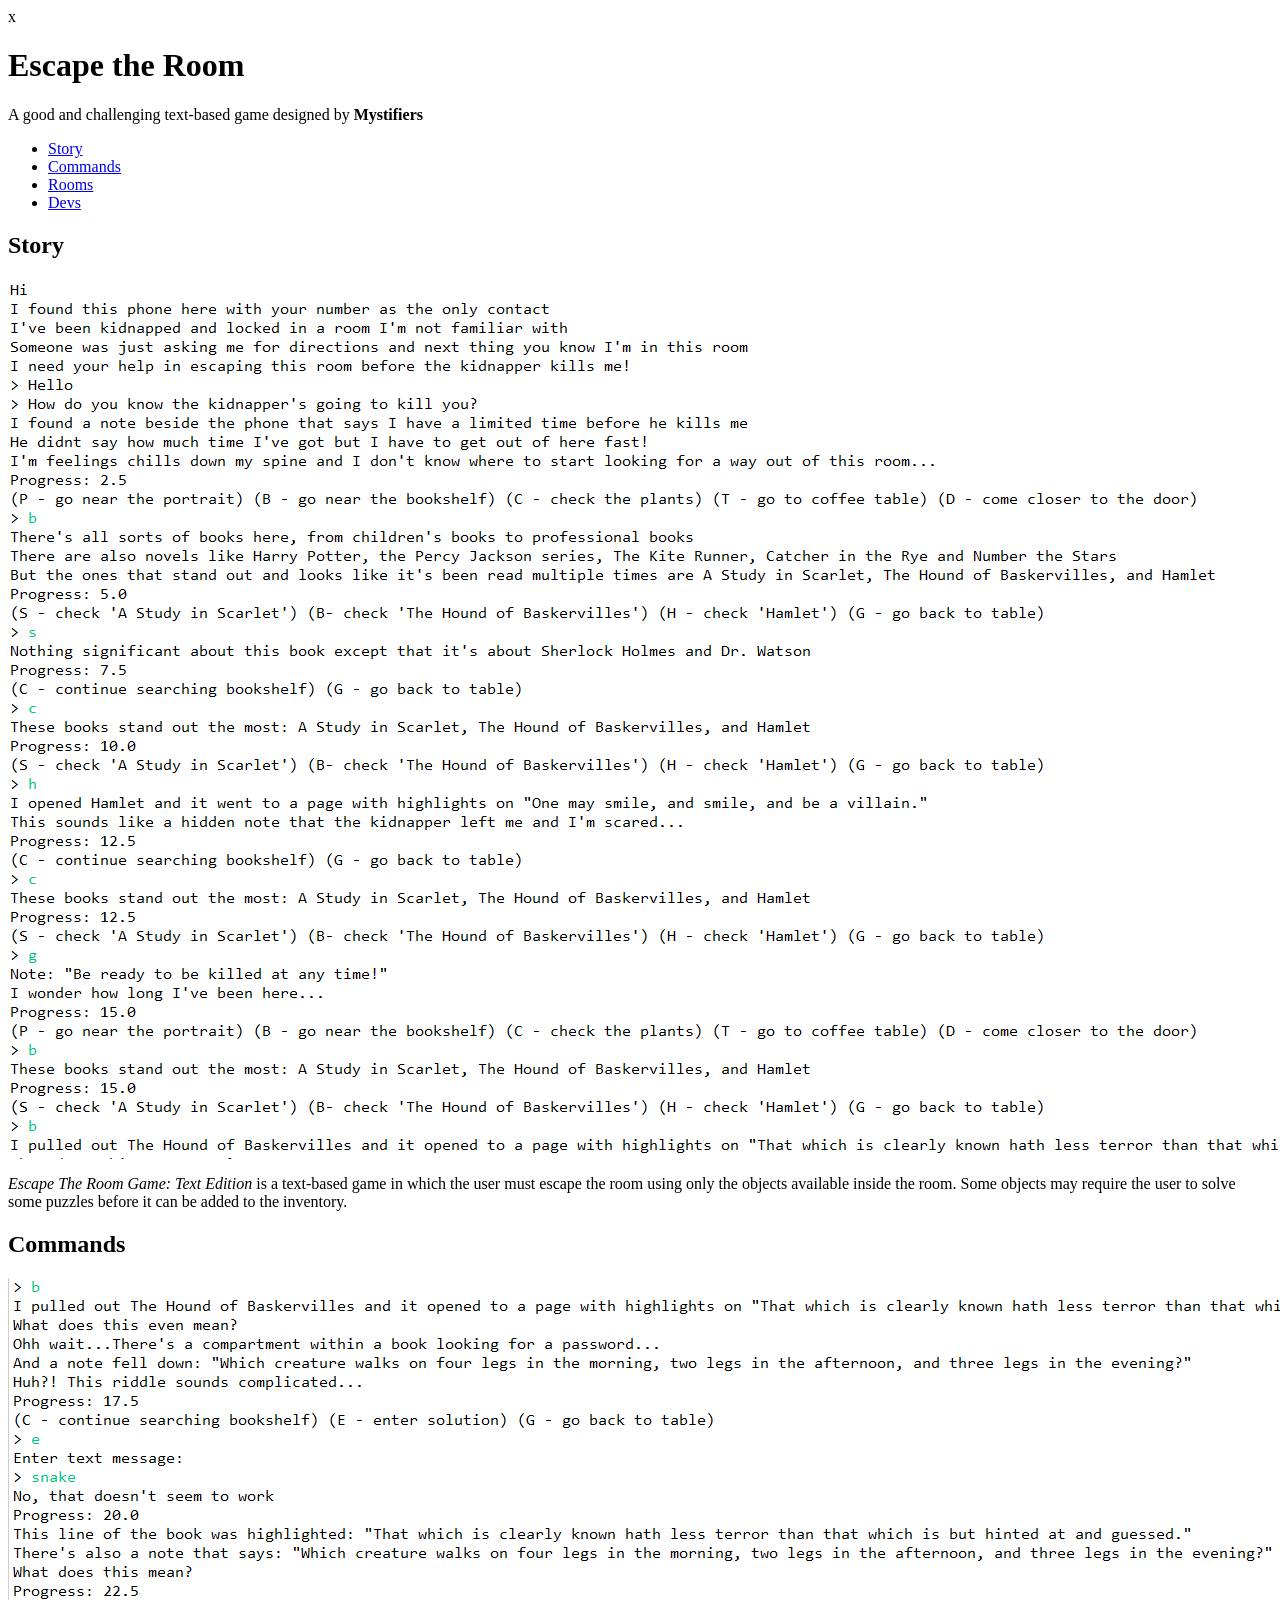
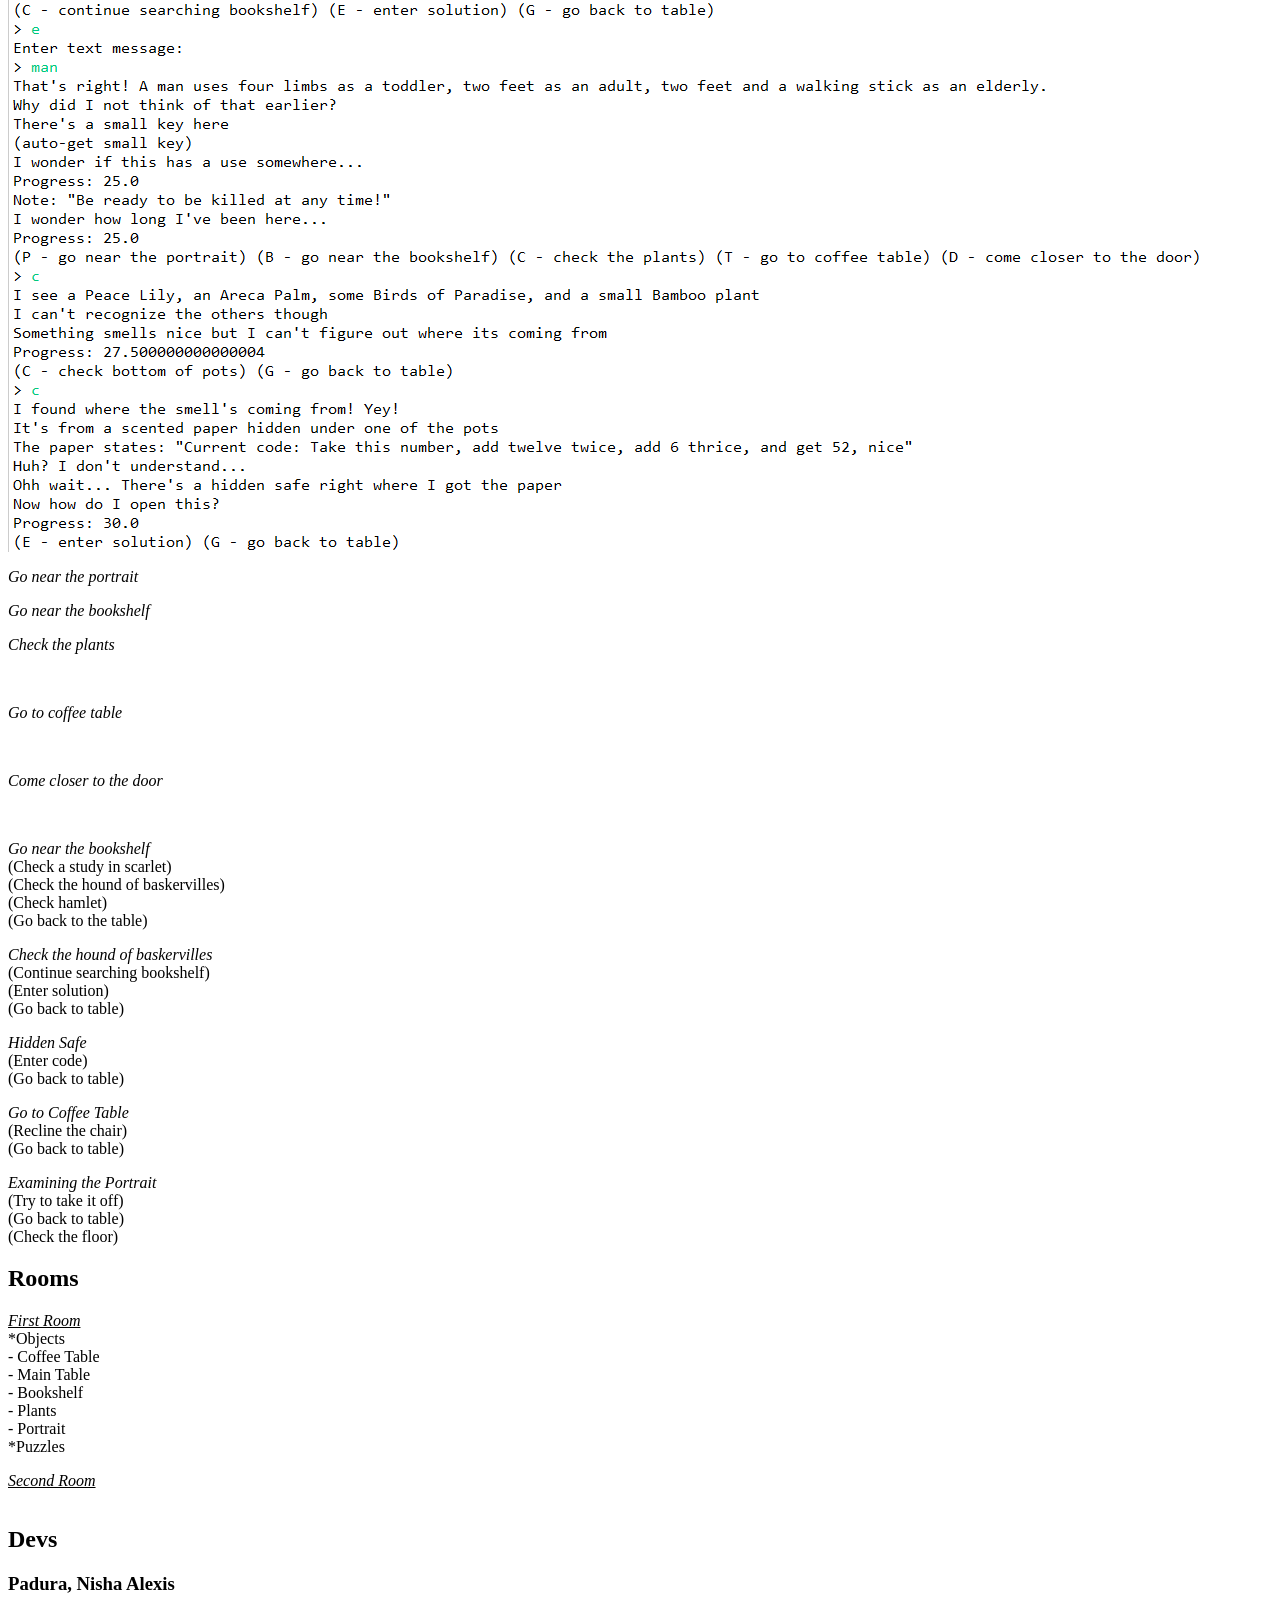
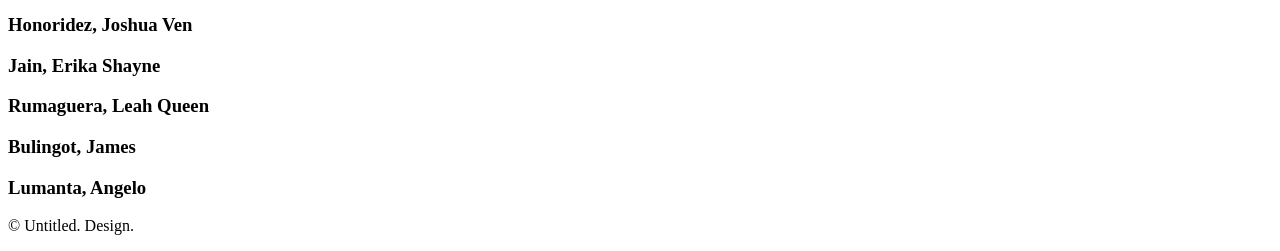
==== index.html @ acd74516 "Update index.html" ====
x<!DOCTYPE HTML>

<html>
	<head>
		<title>Escape the Room</title>
		<meta charset="utf-8" />
		<meta name="viewport" content="width=device-width, initial-scale=1, user-scalable=no" />
		<link rel="stylesheet" href="assets/css/main.css" />
		<!--[if lte IE 9]><link rel="stylesheet" href="assets/css/ie9.css" /><![endif]-->
		<noscript><link rel="stylesheet" href="assets/css/noscript.css" /></noscript>
	</head>
	<body>
		

		<!-- Wrapper -->
			<div id="wrapper">

				<!-- Header -->
					<header id="header">
						<div class="logo">
							<span class="icon fa-key"></span>
						</div>
						<div class="content">
							<div class="inner">
								<h1>Escape the Room</h1>
								<p>A good and challenging text-based game designed by <b> Mystifiers </b> </a> </p>
							</div>
						</div>
						<nav>
							<ul>
								<li><a href="#intro">Story</a></li>
								<li><a href="#work">Commands</a></li>
								<li><a href="#about">Rooms</a></li>
								<li><a href="#contact">Devs</a></li>
								<!--<li><a href="#elements">Elements</a></li>-->
							</ul>
						</nav>
					</header>

				<!-- Main -->
					<div id="main">
					
						<applet code="MainEscape$1.class" archive="dummyjar.jar" width=640 height=480>

						<!-- Story -->
							<article id="intro">
								<h2 class="major">Story</h2>
								<span class="image main"><img src="images/zz.png" alt="" /></span>
								<p><i> Escape The Room Game: Text Edition </i> is a text-based game in which the user must escape the room using only the objects available inside the room. Some objects may require the user to solve some puzzles before it can be added to the inventory. </p>
								<p></p>
							</article>

						<!-- Commands -->
							<article id="work">
								<h2 class="major">Commands</h2>
								<span class="image main"><img src="images/aa.png" alt="" /></span>
								<p><i>Go near the portrait</i></p>
								<p><i>Go near the bookshelf</i></p>
								<p><i>Check the plants</i></p></br>
								<p><i>Go to coffee table</i></p></br>
							    <p><i>Come closer to the door</i></p></br> 
								
								<p><i>Go near the bookshelf</i></br>
										(Check a study in scarlet)</br>
										(Check the hound of baskervilles)</br>
										(Check hamlet)</br>
										(Go back to the table)</br>
								</p>
								<p><i>Check the hound of baskervilles </i></br>
										(Continue searching bookshelf)</br>
										(Enter solution)</br>
										(Go back to table)</br>
										
								</p>
								<p><i>Hidden Safe</i></br>
										(Enter code)</br>
										(Go back to table)</br>
								</p>
								<p><i>Go to Coffee Table</i></br>
										(Recline the chair)</br>
										(Go back to table)</br>
								</p>
								<p><i>Examining the Portrait</i></br>
										(Try to take it off)</br>
										(Go back to table)</br>
										(Check the floor)</br>
								<p>
								
								
							</article>

						<!-- Rooms -->
							<article id="about">
								<h2 class="major">Rooms</h2>
								<p><u><i>First Room </i></u></br>
									*Objects </br>
									- Coffee Table </br>
									- Main Table </br>
									- Bookshelf </br>
									- Plants </br>
									- Portrait </br>
									*Puzzles </br>
								
								<p><u><i> Second Room </i></u></p>
								<span class="image main"><img src="images/roomlayout.jpg" alt="" /></span>
								<p></p>
							</article>

						<!-- Devs -->
							<article id="contact">
								<h2 class="major">Devs</h2>
								<form method="post" action="#">
									
								<h3> Padura, Nisha Alexis </h3>
								<h3> Honoridez, Joshua Ven </h3>
								<h3> Jain, Erika Shayne </h3>
								<h3> Rumaguera, Leah Queen </h3>
								<h3> Bulingot, James </h3>
								<h3> Lumanta, Angelo </h3> 
							</article>

					</div>

				<!-- Footer -->
					<footer id="footer">
						<p class="copyright">&copy; Untitled. Design.</p>
					</footer>

			</div>

		<!-- BG -->
			<div id="bg"></div>

		<!-- Scripts -->
			<script src="assets/js/jquery.min.js"></script>
			<script src="assets/js/skel.min.js"></script>
			<script src="assets/js/util.js"></script>
			<script src="assets/js/main.js"></script>

	</body>
</html>
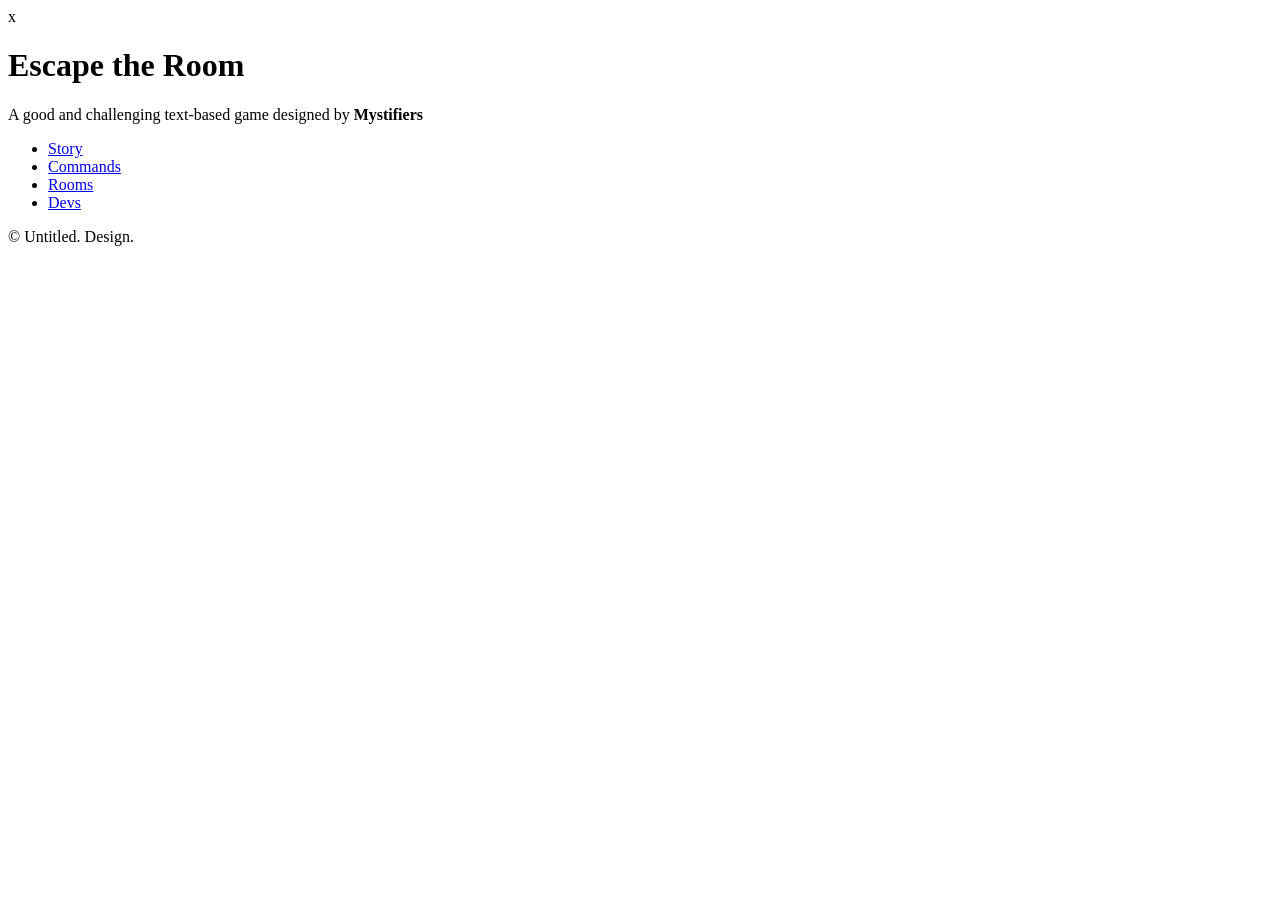
==== commit 90458590: "minor changes to index" ====
--- a/index.html
+++ b/index.html
@@ -7,10 +7,9 @@
 		<meta name="viewport" content="width=device-width, initial-scale=1, user-scalable=no" />
 		<link rel="stylesheet" href="assets/css/main.css" />
 		<!--[if lte IE 9]><link rel="stylesheet" href="assets/css/ie9.css" /><![endif]-->
-		<noscript><link rel="stylesheet" href="assets/css/noscript.css" /></noscript>
+		<noscript><link rel="stylesheet" href="css/noscript.css" /></noscript>
 	</head>
 	<body>
-		
 
 		<!-- Wrapper -->
 			<div id="wrapper">
@@ -39,8 +38,6 @@
 
 				<!-- Main -->
 					<div id="main">
-					
-						<applet code="MainEscape$1.class" archive="dummyjar.jar" width=640 height=480>
 
 						<!-- Story -->
 							<article id="intro">
@@ -102,7 +99,7 @@
 									*Puzzles </br>
 								
 								<p><u><i> Second Room </i></u></p>
-								<span class="image main"><img src="images/roomlayout.jpg" alt="" /></span>
+								<span class="image main"><img src="roomlayout.jpg" alt="" /></span>
 								<p></p>
 							</article>
 
@@ -118,6 +115,8 @@
 								<h3> Bulingot, James </h3>
 								<h3> Lumanta, Angelo </h3> 
 							</article>
+							
+							
 
 					</div>
 
@@ -132,10 +131,11 @@
 			<div id="bg"></div>
 
 		<!-- Scripts -->
-			<script src="assets/js/jquery.min.js"></script>
-			<script src="assets/js/skel.min.js"></script>
-			<script src="assets/js/util.js"></script>
-			<script src="assets/js/main.js"></script>
+			<script src="js/jquery.min.js"></script>
+			<script src="js/skel.min.js"></script>
+			<script src="js/util.js"></script>
+			<script src="js/main.js"></script>
 
+		
 	</body>
 </html>
--- a/css/noscript.css
+++ b/css/noscript.css
@@ -0,0 +1,8 @@
+
+
+/* Main */
+
+	#main article {
+		opacity: 1;
+		margin: 4rem 0 0 0;
+	}
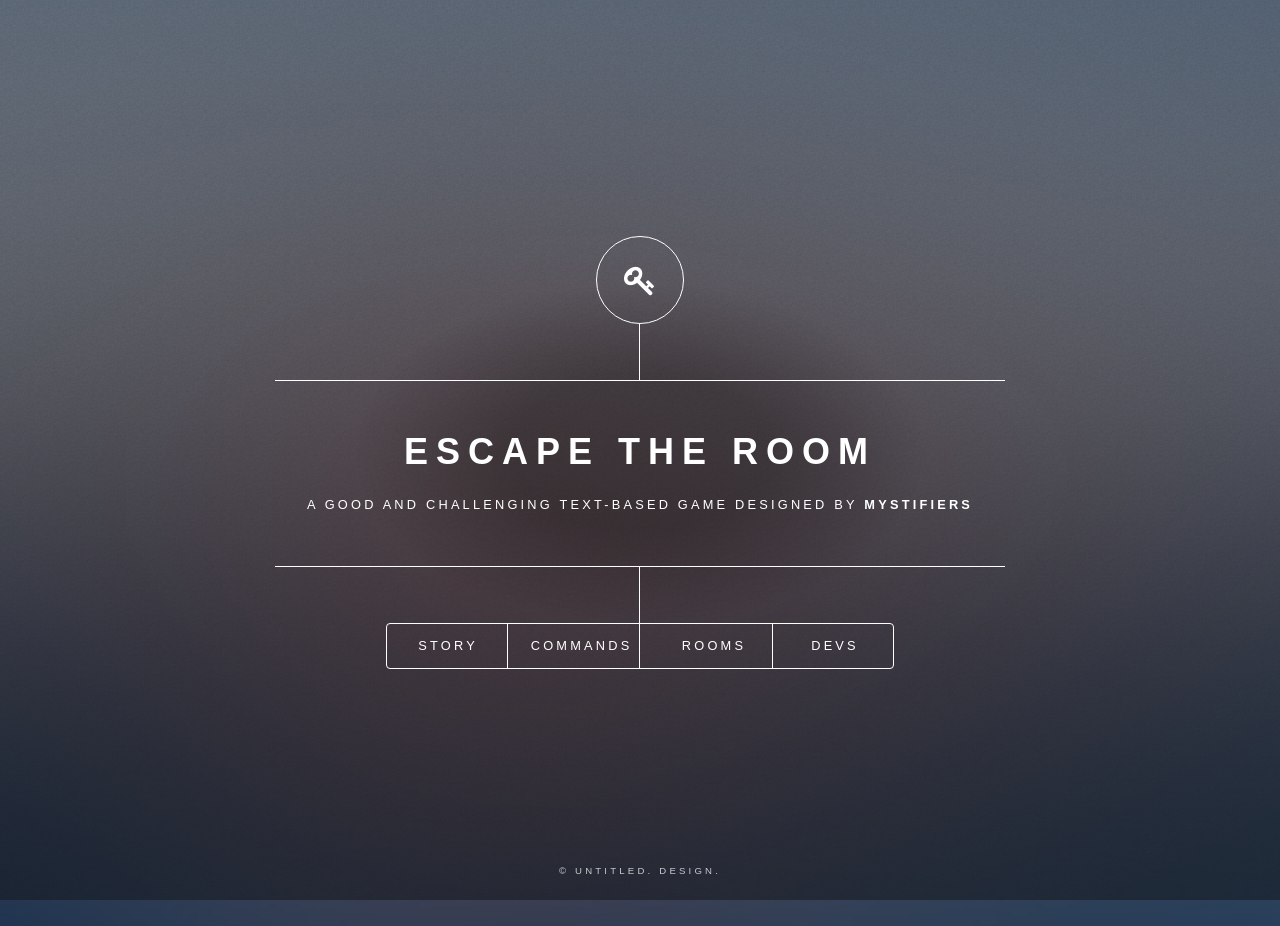
==== commit 7151e213: "moved roomlayout.jpg" ====
--- a/index.html
+++ b/index.html
@@ -5,8 +5,8 @@
 		<title>Escape the Room</title>
 		<meta charset="utf-8" />
 		<meta name="viewport" content="width=device-width, initial-scale=1, user-scalable=no" />
-		<link rel="stylesheet" href="assets/css/main.css" />
-		<!--[if lte IE 9]><link rel="stylesheet" href="assets/css/ie9.css" /><![endif]-->
+		<link rel="stylesheet" href="css/main.css" />
+		<!--[if lte IE 9]><link rel="stylesheet" href="css/ie9.css" /><![endif]-->
 		<noscript><link rel="stylesheet" href="css/noscript.css" /></noscript>
 	</head>
 	<body>
@@ -99,7 +99,7 @@
 									*Puzzles </br>
 								
 								<p><u><i> Second Room </i></u></p>
-								<span class="image main"><img src="roomlayout.jpg" alt="" /></span>
+								<span class="image main"><img src="images/roomlayout.jpg" alt="" /></span>
 								<p></p>
 							</article>
 
--- a/css/main.css
+++ b/css/main.css
@@ -0,0 +1,1590 @@
+@import url(font-awesome.min.css);
+@import url("https://fonts.googleapis.com/css?family=Source+Sans+Pro:300italic,600italic,300,600");
+
+
+
+/* Reset */
+
+	html, body, div, span, applet, object, iframe, h1, h2, h3, h4, h5, h6, p, blockquote, pre, a, abbr, acronym, address, big, cite, code, del, dfn, em, img, ins, kbd, q, s, samp, small, strike, strong, sub, sup, tt, var, b, u, i, center, dl, dt, dd, ol, ul, li, fieldset, form, label, legend, table, caption, tbody, tfoot, thead, tr, th, td, article, aside, canvas, details, embed, figure, figcaption, footer, header, hgroup, menu, nav, output, ruby, section, summary, time, mark, audio, video {
+		margin: 0;
+		padding: 0;
+		border: 0;
+		font-size: 100%;
+		font: inherit;
+		vertical-align: baseline;
+	}
+
+	article, aside, details, figcaption, figure, footer, header, hgroup, menu, nav, section {
+		display: block;
+	}
+
+	body {
+		line-height: 1;
+	}
+
+	ol, ul {
+		list-style: none;
+	}
+
+	blockquote, q {
+		quotes: none;
+	}
+
+	blockquote:before, blockquote:after, q:before, q:after {
+		content: '';
+		content: none;
+	}
+
+	table {
+		border-collapse: collapse;
+		border-spacing: 0;
+	}
+
+	body {
+		-webkit-text-size-adjust: none;
+	}
+
+/* Box Model */
+
+	*, *:before, *:after {
+		-moz-box-sizing: border-box;
+		-webkit-box-sizing: border-box;
+		box-sizing: border-box;
+	}
+
+/* Basic */
+
+	@-ms-viewport {
+		width: device-width;
+	}
+
+	@media screen and (max-width: 480px) {
+
+		html, body {
+			min-width: 320px;
+		}
+
+	}
+
+	body {
+		background: #1b1f22;
+	}
+
+		body.is-loading *, body.is-loading *:before, body.is-loading *:after, body.is-switching *, body.is-switching *:before, body.is-switching *:after {
+			-moz-animation: none !important;
+			-webkit-animation: none !important;
+			-ms-animation: none !important;
+			animation: none !important;
+			-moz-transition: none !important;
+			-webkit-transition: none !important;
+			-ms-transition: none !important;
+			transition: none !important;
+			-moz-transition-delay: none !important;
+			-webkit-transition-delay: none !important;
+			-ms-transition-delay: none !important;
+			transition-delay: none !important;
+		}
+
+/* Type */
+
+	html {
+		font-size: 16pt;
+	}
+
+		@media screen and (max-width: 1680px) {
+
+			html {
+				font-size: 12pt;
+			}
+
+		}
+
+		@media screen and (max-width: 736px) {
+
+			html {
+				font-size: 11pt;
+			}
+
+		}
+
+		@media screen and (max-width: 360px) {
+
+			html {
+				font-size: 10pt;
+			}
+
+		}
+
+	body, input, select, textarea {
+		color: #ffffff;
+		font-family: "Source Sans Pro", sans-serif;
+		font-weight: 300;
+		font-size: 1rem;
+		line-height: 1.65;
+	}
+
+	a {
+		-moz-transition: color 0.2s ease-in-out, background-color 0.2s ease-in-out, border-bottom-color 0.2s ease-in-out;
+		-webkit-transition: color 0.2s ease-in-out, background-color 0.2s ease-in-out, border-bottom-color 0.2s ease-in-out;
+		-ms-transition: color 0.2s ease-in-out, background-color 0.2s ease-in-out, border-bottom-color 0.2s ease-in-out;
+		transition: color 0.2s ease-in-out, background-color 0.2s ease-in-out, border-bottom-color 0.2s ease-in-out;
+		border-bottom: dotted 1px rgba(255, 255, 255, 0.5);
+		text-decoration: none;
+		color: inherit;
+	}
+
+		a:hover {
+			border-bottom-color: transparent;
+		}
+
+	strong, b {
+		color: #ffffff;
+		font-weight: 600;
+	}
+
+	em, i {
+		font-style: italic;
+	}
+
+	p {
+		margin: 0 0 2rem 0;
+	}
+
+	h1, h2, h3, h4, h5, h6 {
+		color: #ffffff;
+		font-weight: 600;
+		line-height: 1.5;
+		margin: 0 0 1rem 0;
+		text-transform: uppercase;
+		letter-spacing: 0.2rem;
+	}
+
+		h1 a, h2 a, h3 a, h4 a, h5 a, h6 a {
+			color: inherit;
+			text-decoration: none;
+		}
+
+		h1.major, h2.major, h3.major, h4.major, h5.major, h6.major {
+			border-bottom: solid 1px #ffffff;
+			width: -moz-max-content;
+			width: -webkit-max-content;
+			width: -ms-max-content;
+			width: max-content;
+			padding-bottom: 0.5rem;
+			margin: 0 0 2rem 0;
+		}
+
+	h1 {
+		font-size: 2.25rem;
+		line-height: 1.3;
+		letter-spacing: 0.5rem;
+	}
+
+	h2 {
+		font-size: 1.5rem;
+		line-height: 1.4;
+		letter-spacing: 0.5rem;
+	}
+
+	h3 {
+		font-size: 1rem;
+	}
+
+	h4 {
+		font-size: 0.8rem;
+	}
+
+	h5 {
+		font-size: 0.7rem;
+	}
+
+	h6 {
+		font-size: 0.6rem;
+	}
+
+	@media screen and (max-width: 736px) {
+
+		h1 {
+			font-size: 1.75rem;
+			line-height: 1.4;
+		}
+
+		h2 {
+			font-size: 1.25em;
+			line-height: 1.5;
+		}
+
+	}
+
+	sub {
+		font-size: 0.8rem;
+		position: relative;
+		top: 0.5rem;
+	}
+
+	sup {
+		font-size: 0.8rem;
+		position: relative;
+		top: -0.5rem;
+	}
+
+	blockquote {
+		border-left: solid 4px #ffffff;
+		font-style: italic;
+		margin: 0 0 2rem 0;
+		padding: 0.5rem 0 0.5rem 2rem;
+	}
+
+	code {
+		background: rgba(255, 255, 255, 0.075);
+		border-radius: 4px;
+		font-family: "Courier New", monospace;
+		font-size: 0.9rem;
+		margin: 0 0.25rem;
+		padding: 0.25rem 0.65rem;
+	}
+
+	pre {
+		-webkit-overflow-scrolling: touch;
+		font-family: "Courier New", monospace;
+		font-size: 0.9rem;
+		margin: 0 0 2rem 0;
+	}
+
+		pre code {
+			display: block;
+			line-height: 1.75;
+			padding: 1rem 1.5rem;
+			overflow-x: auto;
+		}
+
+	hr {
+		border: 0;
+		border-bottom: solid 1px #ffffff;
+		margin: 2.75rem 0;
+	}
+
+	.align-left {
+		text-align: left;
+	}
+
+	.align-center {
+		text-align: center;
+	}
+
+	.align-right {
+		text-align: right;
+	}
+
+/* Form */
+
+	form {
+		margin: 0 0 2.5rem 0;
+	}
+
+		form .field {
+			margin: 0 0 1.5rem 0;
+		}
+
+			form .field.half {
+				width: 50%;
+				float: left;
+				padding: 0 0 0 0.75rem;
+			}
+
+				form .field.half.first {
+					padding: 0 0.75rem 0 0;
+				}
+
+		form > .actions {
+			margin: 1.875rem 0 0 0 !important;
+		}
+
+		@media screen and (max-width: 736px) {
+
+			form .field {
+				margin: 0 0 1.125rem 0;
+			}
+
+				form .field.half {
+					padding: 0 0 0 0.5625rem;
+				}
+
+					form .field.half.first {
+						padding: 0 0.5625rem 0 0;
+					}
+
+			form > .actions {
+				margin: 1.5rem 0 0 0 !important;
+			}
+
+		}
+
+		@media screen and (max-width: 480px) {
+
+			form .field.half {
+				width: 100%;
+				float: none;
+				padding: 0;
+			}
+
+				form .field.half.first {
+					padding: 0;
+				}
+
+		}
+
+	label {
+		color: #ffffff;
+		display: block;
+		font-size: 0.8rem;
+		font-weight: 300;
+		letter-spacing: 0.2rem;
+		line-height: 1.5;
+		margin: 0 0 1rem 0;
+		text-transform: uppercase;
+	}
+
+	input[type="text"],
+	input[type="password"],
+	input[type="email"],
+	input[type="tel"],
+	select,
+	textarea {
+		-moz-appearance: none;
+		-webkit-appearance: none;
+		-ms-appearance: none;
+		appearance: none;
+		-moz-transition: border-color 0.2s ease-in-out, box-shadow 0.2s ease-in-out, background-color 0.2s ease-in-out;
+		-webkit-transition: border-color 0.2s ease-in-out, box-shadow 0.2s ease-in-out, background-color 0.2s ease-in-out;
+		-ms-transition: border-color 0.2s ease-in-out, box-shadow 0.2s ease-in-out, background-color 0.2s ease-in-out;
+		transition: border-color 0.2s ease-in-out, box-shadow 0.2s ease-in-out, background-color 0.2s ease-in-out;
+		background: transparent;
+		border-radius: 4px;
+		border: solid 1px #ffffff;
+		color: inherit;
+		display: block;
+		outline: 0;
+		padding: 0 1rem;
+		text-decoration: none;
+		width: 100%;
+	}
+
+		input[type="text"]:invalid,
+		input[type="password"]:invalid,
+		input[type="email"]:invalid,
+		input[type="tel"]:invalid,
+		select:invalid,
+		textarea:invalid {
+			box-shadow: none;
+		}
+
+		input[type="text"]:focus,
+		input[type="password"]:focus,
+		input[type="email"]:focus,
+		input[type="tel"]:focus,
+		select:focus,
+		textarea:focus {
+			background: rgba(255, 255, 255, 0.075);
+			border-color: #ffffff;
+			box-shadow: 0 0 0 1px #ffffff;
+		}
+
+	select option {
+		background: #1b1f22;
+		color: #ffffff;
+	}
+
+	.select-wrapper {
+		text-decoration: none;
+		display: block;
+		position: relative;
+	}
+
+		.select-wrapper:before {
+			-moz-osx-font-smoothing: grayscale;
+			-webkit-font-smoothing: antialiased;
+			font-family: FontAwesome;
+			font-style: normal;
+			font-weight: normal;
+			text-transform: none !important;
+		}
+
+		.select-wrapper:before {
+			color: #ffffff;
+			content: '\f107';
+			display: block;
+			height: 2.75rem;
+			line-height: calc(2.75rem + 0em);
+			pointer-events: none;
+			position: absolute;
+			right: 0;
+			text-align: center;
+			top: 0;
+			width: 2.75rem;
+		}
+
+		.select-wrapper select::-ms-expand {
+			display: none;
+		}
+
+	input[type="text"],
+	input[type="password"],
+	input[type="email"],
+	select {
+		height: 2.75rem;
+	}
+
+	textarea {
+		padding: 0.75rem 1rem;
+	}
+
+	input[type="checkbox"],
+	input[type="radio"] {
+		-moz-appearance: none;
+		-webkit-appearance: none;
+		-ms-appearance: none;
+		appearance: none;
+		display: block;
+		float: left;
+		margin-right: -2rem;
+		opacity: 0;
+		width: 1rem;
+		z-index: -1;
+	}
+
+		input[type="checkbox"] + label,
+		input[type="radio"] + label {
+			text-decoration: none;
+			-moz-user-select: none;
+			-webkit-user-select: none;
+			-ms-user-select: none;
+			user-select: none;
+			color: #ffffff;
+			cursor: pointer;
+			display: inline-block;
+			font-size: 0.8rem;
+			font-weight: 300;
+			margin: 0 0 0.5rem 0;
+			padding-left: 2.65rem;
+			padding-right: 0.75rem;
+			position: relative;
+		}
+
+			input[type="checkbox"] + label:before,
+			input[type="radio"] + label:before {
+				-moz-osx-font-smoothing: grayscale;
+				-webkit-font-smoothing: antialiased;
+				font-family: FontAwesome;
+				font-style: normal;
+				font-weight: normal;
+				text-transform: none !important;
+			}
+
+			input[type="checkbox"] + label:before,
+			input[type="radio"] + label:before {
+				-moz-transition: border-color 0.2s ease-in-out, box-shadow 0.2s ease-in-out, background-color 0.2s ease-in-out;
+				-webkit-transition: border-color 0.2s ease-in-out, box-shadow 0.2s ease-in-out, background-color 0.2s ease-in-out;
+				-ms-transition: border-color 0.2s ease-in-out, box-shadow 0.2s ease-in-out, background-color 0.2s ease-in-out;
+				transition: border-color 0.2s ease-in-out, box-shadow 0.2s ease-in-out, background-color 0.2s ease-in-out;
+				border-radius: 4px;
+				border: solid 1px #ffffff;
+				content: '';
+				display: inline-block;
+				height: 1.65rem;
+				left: 0;
+				line-height: calc(1.58125rem + 0em);
+				position: absolute;
+				text-align: center;
+				top: -0.125rem;
+				width: 1.65rem;
+			}
+
+		input[type="checkbox"]:checked + label:before,
+		input[type="radio"]:checked + label:before {
+			background: #ffffff !important;
+			border-color: #ffffff !important;
+			color: #1b1f22;
+			content: '\f00c';
+		}
+
+		input[type="checkbox"]:focus + label:before,
+		input[type="radio"]:focus + label:before {
+			background: rgba(255, 255, 255, 0.075);
+			border-color: #ffffff;
+			box-shadow: 0 0 0 1px #ffffff;
+		}
+
+	input[type="checkbox"] + label:before {
+		border-radius: 4px;
+	}
+
+	input[type="radio"] + label:before {
+		border-radius: 100%;
+	}
+
+	::-webkit-input-placeholder {
+		color: rgba(255, 255, 255, 0.5) !important;
+		opacity: 1.0;
+	}
+
+	:-moz-placeholder {
+		color: rgba(255, 255, 255, 0.5) !important;
+		opacity: 1.0;
+	}
+
+	::-moz-placeholder {
+		color: rgba(255, 255, 255, 0.5) !important;
+		opacity: 1.0;
+	}
+
+	:-ms-input-placeholder {
+		color: rgba(255, 255, 255, 0.5) !important;
+		opacity: 1.0;
+	}
+
+	.formerize-placeholder {
+		color: rgba(255, 255, 255, 0.5) !important;
+		opacity: 1.0;
+	}
+
+/* Box */
+
+	.box {
+		border-radius: 4px;
+		border: solid 1px #ffffff;
+		margin-bottom: 2rem;
+		padding: 1.5em;
+	}
+
+		.box > :last-child,
+		.box > :last-child > :last-child,
+		.box > :last-child > :last-child > :last-child {
+			margin-bottom: 0;
+		}
+
+		.box.alt {
+			border: 0;
+			border-radius: 0;
+			padding: 0;
+		}
+
+/* Icon */
+
+	.icon {
+		text-decoration: none;
+		border-bottom: none;
+		position: relative;
+	}
+
+		.icon:before {
+			-moz-osx-font-smoothing: grayscale;
+			-webkit-font-smoothing: antialiased;
+			font-family: FontAwesome;
+			font-style: normal;
+			font-weight: normal;
+			text-transform: none !important;
+		}
+
+		.icon > .label {
+			display: none;
+		}
+
+/* Image */
+
+	.image {
+		border-radius: 4px;
+		border: 0;
+		display: inline-block;
+		position: relative;
+	}
+
+		.image:before {
+			-moz-pointer-events: none;
+			-webkit-pointer-events: none;
+			-ms-pointer-events: none;
+			pointer-events: none;
+			background-image: url("../../images/overlay.png");
+			background-color: rgba(19, 21, 25, 0.5);
+			border-radius: 4px;
+			content: '';
+			display: block;
+			height: 100%;
+			left: 0;
+			opacity: 0.5;
+			position: absolute;
+			top: 0;
+			width: 100%;
+		}
+
+		.image img {
+			border-radius: 4px;
+			display: block;
+		}
+
+		.image.left, .image.right {
+			max-width: 40%;
+		}
+
+			.image.left img, .image.right img {
+				width: 100%;
+			}
+
+		.image.left {
+			float: left;
+			padding: 0 1.5em 1em 0;
+			top: 0.25em;
+		}
+
+		.image.right {
+			float: right;
+			padding: 0 0 1em 1.5em;
+			top: 0.25em;
+		}
+
+		.image.fit {
+			display: block;
+			margin: 0 0 2rem 0;
+			width: 100%;
+		}
+
+			.image.fit img {
+				width: 100%;
+			}
+
+		.image.main {
+			display: block;
+			margin: 2.5rem 0;
+			width: 100%;
+		}
+
+			.image.main img {
+				width: 100%;
+			}
+
+		@media screen and (max-width: 736px) {
+
+			.image.main {
+				margin: 2rem 0;
+			}
+
+		}
+
+		@media screen and (max-width: 480px) {
+
+			.image.main {
+				margin: 1.5rem 0;
+			}
+
+		}
+
+/* List */
+
+	ol {
+		list-style: decimal;
+		margin: 0 0 2rem 0;
+		padding-left: 1.25em;
+	}
+
+		ol li {
+			padding-left: 0.25em;
+		}
+
+	ul {
+		list-style: disc;
+		margin: 0 0 2rem 0;
+		padding-left: 1em;
+	}
+
+		ul li {
+			padding-left: 0.5em;
+		}
+
+		ul.alt {
+			list-style: none;
+			padding-left: 0;
+		}
+
+			ul.alt li {
+				border-top: solid 1px #ffffff;
+				padding: 0.5em 0;
+			}
+
+				ul.alt li:first-child {
+					border-top: 0;
+					padding-top: 0;
+				}
+
+		ul.icons {
+			cursor: default;
+			list-style: none;
+			padding-left: 0;
+		}
+
+			ul.icons li {
+				display: inline-block;
+				padding: 0 0.75em 0 0;
+			}
+
+				ul.icons li:last-child {
+					padding-right: 0;
+				}
+
+				ul.icons li a {
+					border-radius: 100%;
+					box-shadow: inset 0 0 0 1px #ffffff;
+					display: inline-block;
+					height: 2.25rem;
+					line-height: 2.25rem;
+					text-align: center;
+					width: 2.25rem;
+				}
+
+					ul.icons li a:hover {
+						background-color: rgba(255, 255, 255, 0.075);
+					}
+
+					ul.icons li a:active {
+						background-color: rgba(255, 255, 255, 0.175);
+					}
+
+		ul.actions {
+			cursor: default;
+			list-style: none;
+			padding-left: 0;
+		}
+
+			ul.actions li {
+				display: inline-block;
+				padding: 0 1rem 0 0;
+				vertical-align: middle;
+			}
+
+				ul.actions li:last-child {
+					padding-right: 0;
+				}
+
+			ul.actions.small li {
+				padding: 0 0.5rem 0 0;
+			}
+
+			ul.actions.vertical li {
+				display: block;
+				padding: 1rem 0 0 0;
+			}
+
+				ul.actions.vertical li:first-child {
+					padding-top: 0;
+				}
+
+				ul.actions.vertical li > * {
+					margin-bottom: 0;
+				}
+
+			ul.actions.vertical.small li {
+				padding: 0.5rem 0 0 0;
+			}
+
+				ul.actions.vertical.small li:first-child {
+					padding-top: 0;
+				}
+
+			ul.actions.fit {
+				display: table;
+				margin-left: -1rem;
+				padding: 0;
+				table-layout: fixed;
+				width: calc(100% + 1rem);
+			}
+
+				ul.actions.fit li {
+					display: table-cell;
+					padding: 0 0 0 1rem;
+				}
+
+					ul.actions.fit li > * {
+						margin-bottom: 0;
+					}
+
+				ul.actions.fit.small {
+					margin-left: -0.5rem;
+					width: calc(100% + 0.5rem);
+				}
+
+					ul.actions.fit.small li {
+						padding: 0 0 0 0.5rem;
+					}
+
+			@media screen and (max-width: 480px) {
+
+				ul.actions {
+					margin: 0 0 2rem 0;
+				}
+
+					ul.actions li {
+						padding: 1rem 0 0 0;
+						display: block;
+						text-align: center;
+						width: 100%;
+					}
+
+						ul.actions li:first-child {
+							padding-top: 0;
+						}
+
+						ul.actions li > * {
+							width: 100%;
+							margin: 0 !important;
+						}
+
+							ul.actions li > *.icon:before {
+								margin-left: -2em;
+							}
+
+					ul.actions.small li {
+						padding: 0.5rem 0 0 0;
+					}
+
+						ul.actions.small li:first-child {
+							padding-top: 0;
+						}
+
+			}
+
+	dl {
+		margin: 0 0 2rem 0;
+	}
+
+		dl dt {
+			display: block;
+			font-weight: 600;
+			margin: 0 0 1rem 0;
+		}
+
+		dl dd {
+			margin-left: 2rem;
+		}
+
+/* Table */
+
+	.table-wrapper {
+		-webkit-overflow-scrolling: touch;
+		overflow-x: auto;
+	}
+
+	table {
+		margin: 0 0 2rem 0;
+		width: 100%;
+	}
+
+		table tbody tr {
+			border: solid 1px #ffffff;
+			border-left: 0;
+			border-right: 0;
+		}
+
+			table tbody tr:nth-child(2n + 1) {
+				background-color: rgba(255, 255, 255, 0.075);
+			}
+
+		table td {
+			padding: 0.75em 0.75em;
+		}
+
+		table th {
+			color: #ffffff;
+			font-size: 0.9em;
+			font-weight: 600;
+			padding: 0 0.75em 0.75em 0.75em;
+			text-align: left;
+		}
+
+		table thead {
+			border-bottom: solid 2px #ffffff;
+		}
+
+		table tfoot {
+			border-top: solid 2px #ffffff;
+		}
+
+		table.alt {
+			border-collapse: separate;
+		}
+
+			table.alt tbody tr td {
+				border: solid 1px #ffffff;
+				border-left-width: 0;
+				border-top-width: 0;
+			}
+
+				table.alt tbody tr td:first-child {
+					border-left-width: 1px;
+				}
+
+			table.alt tbody tr:first-child td {
+				border-top-width: 1px;
+			}
+
+			table.alt thead {
+				border-bottom: 0;
+			}
+
+			table.alt tfoot {
+				border-top: 0;
+			}
+
+/* Button */
+
+	input[type="submit"],
+	input[type="reset"],
+	input[type="button"],
+	button,
+	.button {
+		-moz-appearance: none;
+		-webkit-appearance: none;
+		-ms-appearance: none;
+		appearance: none;
+		-moz-transition: background-color 0.2s ease-in-out, color 0.2s ease-in-out;
+		-webkit-transition: background-color 0.2s ease-in-out, color 0.2s ease-in-out;
+		-ms-transition: background-color 0.2s ease-in-out, color 0.2s ease-in-out;
+		transition: background-color 0.2s ease-in-out, color 0.2s ease-in-out;
+		background-color: transparent;
+		border-radius: 4px;
+		border: 0;
+		box-shadow: inset 0 0 0 1px #ffffff;
+		color: #ffffff !important;
+		cursor: pointer;
+		display: inline-block;
+		font-size: 0.8rem;
+		font-weight: 300;
+		height: 2.75rem;
+		letter-spacing: 0.2rem;
+		line-height: 2.75rem;
+		outline: 0;
+		padding: 0 1.25rem 0 1.35rem;
+		text-align: center;
+		text-decoration: none;
+		text-transform: uppercase;
+		white-space: nowrap;
+	}
+
+		input[type="submit"]:hover,
+		input[type="reset"]:hover,
+		input[type="button"]:hover,
+		button:hover,
+		.button:hover {
+			background-color: rgba(255, 255, 255, 0.075);
+		}
+
+		input[type="submit"]:active,
+		input[type="reset"]:active,
+		input[type="button"]:active,
+		button:active,
+		.button:active {
+			background-color: rgba(255, 255, 255, 0.175);
+		}
+
+		input[type="submit"].icon:before,
+		input[type="reset"].icon:before,
+		input[type="button"].icon:before,
+		button.icon:before,
+		.button.icon:before {
+			margin-right: 0.5em;
+		}
+
+		input[type="submit"].fit,
+		input[type="reset"].fit,
+		input[type="button"].fit,
+		button.fit,
+		.button.fit {
+			display: block;
+			margin: 0 0 1rem 0;
+			width: 100%;
+		}
+
+		input[type="submit"].special,
+		input[type="reset"].special,
+		input[type="button"].special,
+		button.special,
+		.button.special {
+			background-color: #ffffff;
+			color: #1b1f22 !important;
+			font-weight: 600;
+		}
+
+		input[type="submit"].disabled, input[type="submit"]:disabled,
+		input[type="reset"].disabled,
+		input[type="reset"]:disabled,
+		input[type="button"].disabled,
+		input[type="button"]:disabled,
+		button.disabled,
+		button:disabled,
+		.button.disabled,
+		.button:disabled {
+			-moz-pointer-events: none;
+			-webkit-pointer-events: none;
+			-ms-pointer-events: none;
+			pointer-events: none;
+			cursor: default;
+			opacity: 0.25;
+		}
+
+	input[type="submit"],
+	input[type="reset"],
+	input[type="button"],
+	button {
+		line-height: calc(2.75rem - 2px);
+	}
+
+/* BG */
+
+	#bg {
+		-moz-transform: scale(1.0);
+		-webkit-transform: scale(1.0);
+		-ms-transform: scale(1.0);
+		transform: scale(1.0);
+		-webkit-backface-visibility: hidden;
+		position: fixed;
+		top: 0;
+		left: 0;
+		width: 100%;
+		height: 100vh;
+		z-index: 1;
+	}
+
+		#bg:before, #bg:after {
+			content: '';
+			display: block;
+			position: absolute;
+			top: 0;
+			left: 0;
+			width: 100%;
+			height: 100%;
+		}
+
+		#bg:before {
+			-moz-transition: background-color 2.5s ease-in-out;
+			-webkit-transition: background-color 2.5s ease-in-out;
+			-ms-transition: background-color 2.5s ease-in-out;
+			transition: background-color 2.5s ease-in-out;
+			-moz-transition-delay: 0.75s;
+			-webkit-transition-delay: 0.75s;
+			-ms-transition-delay: 0.75s;
+			transition-delay: 0.75s;
+			background-image: linear-gradient(to top, rgba(19, 21, 25, 0.5), rgba(19, 21, 25, 0.5)), url("../../images/overlay.png");
+			background-size: auto, 256px 256px;
+			background-position: center, center;
+			background-repeat: no-repeat, repeat;
+			z-index: 2;
+		}
+
+		#bg:after {
+			-moz-transform: scale(1.125);
+			-webkit-transform: scale(1.125);
+			-ms-transform: scale(1.125);
+			transform: scale(1.125);
+			-moz-transition: -moz-transform 0.325s ease-in-out, -moz-filter 0.325s ease-in-out;
+			-webkit-transition: -webkit-transform 0.325s ease-in-out, -webkit-filter 0.325s ease-in-out;
+			-ms-transition: -ms-transform 0.325s ease-in-out, -ms-filter 0.325s ease-in-out;
+			transition: transform 0.325s ease-in-out, filter 0.325s ease-in-out;
+			background-image: url("../../images/bg.jpg");
+			background-position: center;
+			background-size: cover;
+			background-repeat: no-repeat;
+			z-index: 1;
+		}
+
+		body.is-article-visible #bg:after {
+			-moz-transform: scale(1.0825);
+			-webkit-transform: scale(1.0825);
+			-ms-transform: scale(1.0825);
+			transform: scale(1.0825);
+			-moz-filter: blur(0.2rem);
+			-webkit-filter: blur(0.2rem);
+			-ms-filter: blur(0.2rem);
+			filter: blur(0.2rem);
+		}
+
+		body.is-loading #bg:before {
+			background-color: #000000;
+		}
+
+/* Wrapper */
+
+	#wrapper {
+		display: -moz-flex;
+		display: -webkit-flex;
+		display: -ms-flex;
+		display: flex;
+		-moz-flex-direction: column;
+		-webkit-flex-direction: column;
+		-ms-flex-direction: column;
+		flex-direction: column;
+		-moz-align-items: center;
+		-webkit-align-items: center;
+		-ms-align-items: center;
+		align-items: center;
+		-moz-justify-content: space-between;
+		-webkit-justify-content: space-between;
+		-ms-justify-content: space-between;
+		justify-content: space-between;
+		position: relative;
+		min-height: 100vh;
+		width: 100%;
+		padding: 4rem 2rem;
+		z-index: 3;
+	}
+
+		#wrapper:before {
+			content: '';
+			display: block;
+		}
+
+		@media screen and (max-width: 1680px) {
+
+			#wrapper {
+				padding: 3rem 2rem;
+			}
+
+		}
+
+		@media screen and (max-width: 736px) {
+
+			#wrapper {
+				padding: 2rem 1rem;
+			}
+
+		}
+
+		@media screen and (max-width: 480px) {
+
+			#wrapper {
+				padding: 1rem;
+			}
+
+		}
+
+/* Header */
+
+	#header {
+		display: -moz-flex;
+		display: -webkit-flex;
+		display: -ms-flex;
+		display: flex;
+		-moz-flex-direction: column;
+		-webkit-flex-direction: column;
+		-ms-flex-direction: column;
+		flex-direction: column;
+		-moz-align-items: center;
+		-webkit-align-items: center;
+		-ms-align-items: center;
+		align-items: center;
+		-moz-transition: -moz-transform 0.325s ease-in-out, -moz-filter 0.325s ease-in-out, opacity 0.325s ease-in-out;
+		-webkit-transition: -webkit-transform 0.325s ease-in-out, -webkit-filter 0.325s ease-in-out, opacity 0.325s ease-in-out;
+		-ms-transition: -ms-transform 0.325s ease-in-out, -ms-filter 0.325s ease-in-out, opacity 0.325s ease-in-out;
+		transition: transform 0.325s ease-in-out, filter 0.325s ease-in-out, opacity 0.325s ease-in-out;
+		background-image: -moz-radial-gradient(rgba(0, 0, 0, 0.25) 25%, transparent 55%);
+		background-image: -webkit-radial-gradient(rgba(0, 0, 0, 0.25) 25%, transparent 55%);
+		background-image: -ms-radial-gradient(rgba(0, 0, 0, 0.25) 25%, transparent 55%);
+		background-image: radial-gradient(rgba(0, 0, 0, 0.25) 25%, transparent 55%);
+		max-width: 100%;
+		text-align: center;
+	}
+
+		#header > * {
+			-moz-transition: opacity 0.325s ease-in-out;
+			-webkit-transition: opacity 0.325s ease-in-out;
+			-ms-transition: opacity 0.325s ease-in-out;
+			transition: opacity 0.325s ease-in-out;
+			position: relative;
+			margin-top: 3.5rem;
+		}
+
+			#header > *:before {
+				content: '';
+				display: block;
+				position: absolute;
+				top: calc(-3.5rem - 1px);
+				left: calc(50% - 1px);
+				width: 1px;
+				height: calc(3.5rem + 1px);
+				background: #ffffff;
+			}
+
+		#header > :first-child {
+			margin-top: 0;
+		}
+
+			#header > :first-child:before {
+				display: none;
+			}
+
+		#header .logo {
+			width: 5.5rem;
+			height: 5.5rem;
+			line-height: 5.5rem;
+			border: solid 1px #ffffff;
+			border-radius: 100%;
+		}
+
+			#header .logo .icon:before {
+				font-size: 2rem;
+			}
+
+		#header .content {
+			border-style: solid;
+			border-color: #ffffff;
+			border-top-width: 1px;
+			border-bottom-width: 1px;
+			max-width: 100%;
+		}
+
+			#header .content .inner {
+				-moz-transition: max-height 0.75s ease, padding 0.75s ease, opacity 0.325s ease-in-out;
+				-webkit-transition: max-height 0.75s ease, padding 0.75s ease, opacity 0.325s ease-in-out;
+				-ms-transition: max-height 0.75s ease, padding 0.75s ease, opacity 0.325s ease-in-out;
+				transition: max-height 0.75s ease, padding 0.75s ease, opacity 0.325s ease-in-out;
+				-moz-transition-delay: 0.25s;
+				-webkit-transition-delay: 0.25s;
+				-ms-transition-delay: 0.25s;
+				transition-delay: 0.25s;
+				padding: 3rem 2rem;
+				max-height: 40rem;
+				overflow: hidden;
+			}
+
+				#header .content .inner > :last-child {
+					margin-bottom: 0;
+				}
+
+			#header .content p {
+				text-transform: uppercase;
+				letter-spacing: 0.2rem;
+				font-size: 0.8rem;
+				line-height: 2;
+			}
+
+		#header nav ul {
+			display: -moz-flex;
+			display: -webkit-flex;
+			display: -ms-flex;
+			display: flex;
+			margin-bottom: 0;
+			list-style: none;
+			padding-left: 0;
+			border: solid 1px #ffffff;
+			border-radius: 4px;
+		}
+
+			#header nav ul li {
+				padding-left: 0;
+				border-left: solid 1px #ffffff;
+			}
+
+				#header nav ul li:first-child {
+					border-left: 0;
+				}
+
+				#header nav ul li a {
+					display: block;
+					min-width: 7.5rem;
+					height: 2.75rem;
+					line-height: 2.75rem;
+					padding: 0 1.25rem 0 1.45rem;
+					text-transform: uppercase;
+					letter-spacing: 0.2rem;
+					font-size: 0.8rem;
+					border-bottom: 0;
+				}
+
+					#header nav ul li a:hover {
+						background-color: rgba(255, 255, 255, 0.075);
+					}
+
+					#header nav ul li a:active {
+						background-color: rgba(255, 255, 255, 0.175);
+					}
+
+		#header nav.use-middle:after {
+			content: '';
+			display: block;
+			position: absolute;
+			top: 0;
+			left: calc(50% - 1px);
+			width: 1px;
+			height: 100%;
+			background: #ffffff;
+		}
+
+		#header nav.use-middle ul li.is-middle {
+			border-left: 0;
+		}
+
+		body.is-article-visible #header {
+			-moz-transform: scale(0.95);
+			-webkit-transform: scale(0.95);
+			-ms-transform: scale(0.95);
+			transform: scale(0.95);
+			-moz-filter: blur(0.1rem);
+			-webkit-filter: blur(0.1rem);
+			-ms-filter: blur(0.1rem);
+			filter: blur(0.1rem);
+			opacity: 0;
+		}
+
+		body.is-loading #header {
+			-moz-filter: blur(0.125rem);
+			-webkit-filter: blur(0.125rem);
+			-ms-filter: blur(0.125rem);
+			filter: blur(0.125rem);
+		}
+
+			body.is-loading #header > * {
+				opacity: 0;
+			}
+
+			body.is-loading #header .content .inner {
+				max-height: 0;
+				padding-top: 0;
+				padding-bottom: 0;
+				opacity: 0;
+			}
+
+		@media screen and (max-width: 980px) {
+
+			#header .content p br {
+				display: none;
+			}
+
+		}
+
+		@media screen and (max-width: 736px) {
+
+			#header > * {
+				margin-top: 2rem;
+			}
+
+				#header > *:before {
+					top: calc(-2rem - 1px);
+					height: calc(2rem + 1px);
+				}
+
+			#header .logo {
+				width: 4.75rem;
+				height: 4.75rem;
+				line-height: 4.75rem;
+			}
+
+				#header .logo .icon:before {
+					font-size: 1.75rem;
+				}
+
+			#header .content .inner {
+				padding: 2.5rem 1rem;
+			}
+
+			#header .content p {
+				line-height: 1.875;
+			}
+
+		}
+
+		@media screen and (max-width: 480px) {
+
+			#header {
+				padding: 1.5rem 0;
+			}
+
+				#header .content .inner {
+					padding: 2.5rem 0;
+				}
+
+				#header nav ul {
+					-moz-flex-direction: column;
+					-webkit-flex-direction: column;
+					-ms-flex-direction: column;
+					flex-direction: column;
+					min-width: 10rem;
+					max-width: 100%;
+				}
+
+					#header nav ul li {
+						border-left: 0;
+						border-top: solid 1px #ffffff;
+					}
+
+						#header nav ul li:first-child {
+							border-top: 0;
+						}
+
+						#header nav ul li a {
+							height: 3rem;
+							line-height: 3rem;
+							min-width: 0;
+							width: 100%;
+						}
+
+				#header nav.use-middle:after {
+					display: none;
+				}
+
+		}
+
+/* Main */
+
+	#main {
+		-moz-flex-grow: 1;
+		-webkit-flex-grow: 1;
+		-ms-flex-grow: 1;
+		flex-grow: 1;
+		-moz-flex-shrink: 1;
+		-webkit-flex-shrink: 1;
+		-ms-flex-shrink: 1;
+		flex-shrink: 1;
+		display: -moz-flex;
+		display: -webkit-flex;
+		display: -ms-flex;
+		display: flex;
+		-moz-align-items: center;
+		-webkit-align-items: center;
+		-ms-align-items: center;
+		align-items: center;
+		-moz-justify-content: center;
+		-webkit-justify-content: center;
+		-ms-justify-content: center;
+		justify-content: center;
+		-moz-flex-direction: column;
+		-webkit-flex-direction: column;
+		-ms-flex-direction: column;
+		flex-direction: column;
+		position: relative;
+		max-width: 100%;
+		z-index: 3;
+	}
+
+		#main article {
+			-moz-transform: translateY(0.25rem);
+			-webkit-transform: translateY(0.25rem);
+			-ms-transform: translateY(0.25rem);
+			transform: translateY(0.25rem);
+			-moz-transition: opacity 0.325s ease-in-out, -moz-transform 0.325s ease-in-out;
+			-webkit-transition: opacity 0.325s ease-in-out, -webkit-transform 0.325s ease-in-out;
+			-ms-transition: opacity 0.325s ease-in-out, -ms-transform 0.325s ease-in-out;
+			transition: opacity 0.325s ease-in-out, transform 0.325s ease-in-out;
+			padding: 4.5rem 2.5rem 1.5rem 2.5rem ;
+			position: relative;
+			width: 40rem;
+			max-width: 100%;
+			background-color: rgba(27, 31, 34, 0.85);
+			border-radius: 4px;
+			opacity: 0;
+		}
+
+			#main article.active {
+				-moz-transform: translateY(0);
+				-webkit-transform: translateY(0);
+				-ms-transform: translateY(0);
+				transform: translateY(0);
+				opacity: 1;
+			}
+
+			#main article .close {
+				display: block;
+				position: absolute;
+				top: 0;
+				right: 0;
+				width: 4rem;
+				height: 4rem;
+				cursor: pointer;
+				text-indent: 4rem;
+				overflow: hidden;
+				white-space: nowrap;
+			}
+
+				#main article .close:before {
+					-moz-transition: background-color 0.2s ease-in-out;
+					-webkit-transition: background-color 0.2s ease-in-out;
+					-ms-transition: background-color 0.2s ease-in-out;
+					transition: background-color 0.2s ease-in-out;
+					content: '';
+					display: block;
+					position: absolute;
+					top: 0.75rem;
+					left: 0.75rem;
+					width: 2.5rem;
+					height: 2.5rem;
+					border-radius: 100%;
+					background-position: center;
+					background-image: url("data:image/svg+xml;charset=utf8,%3Csvg xmlns='http://www.w3.org/2000/svg' xmlns:xlink='http://www.w3.org/1999/xlink' width='20px' height='20px' viewBox='0 0 20 20' zoomAndPan='disable'%3E%3Cstyle%3Eline %7B stroke: %23ffffff%3B stroke-width: 1%3B %7D%3C/style%3E%3Cline x1='2' y1='2' x2='18' y2='18' /%3E%3Cline x1='18' y1='2' x2='2' y2='18' /%3E%3C/svg%3E");
+					background-size: 20px 20px;
+					background-repeat: no-repeat;
+				}
+
+				#main article .close:hover:before {
+					background-color: rgba(255, 255, 255, 0.075);
+				}
+
+				#main article .close:active:before {
+					background-color: rgba(255, 255, 255, 0.175);
+				}
+
+		@media screen and (max-width: 736px) {
+
+			#main article {
+				padding: 3.5rem 2rem 0.5rem 2rem ;
+			}
+
+				#main article .close:before {
+					top: 0.875rem;
+					left: 0.875rem;
+					width: 2.25rem;
+					height: 2.25rem;
+					background-size: 14px 14px;
+				}
+
+		}
+
+		@media screen and (max-width: 480px) {
+
+			#main article {
+				padding: 3rem 1.5rem 0.5rem 1.5rem ;
+			}
+
+		}
+
+/* Footer */
+
+	#footer {
+		-moz-transition: -moz-transform 0.325s ease-in-out, -moz-filter 0.325s ease-in-out, opacity 0.325s ease-in-out;
+		-webkit-transition: -webkit-transform 0.325s ease-in-out, -webkit-filter 0.325s ease-in-out, opacity 0.325s ease-in-out;
+		-ms-transition: -ms-transform 0.325s ease-in-out, -ms-filter 0.325s ease-in-out, opacity 0.325s ease-in-out;
+		transition: transform 0.325s ease-in-out, filter 0.325s ease-in-out, opacity 0.325s ease-in-out;
+		width: 100%;
+		max-width: 100%;
+		margin-top: 2rem;
+		text-align: center;
+	}
+
+		#footer .copyright {
+			letter-spacing: 0.2rem;
+			font-size: 0.6rem;
+			opacity: 0.75;
+			margin-bottom: 0;
+			text-transform: uppercase;
+		}
+
+		body.is-article-visible #footer {
+			-moz-transform: scale(0.95);
+			-webkit-transform: scale(0.95);
+			-ms-transform: scale(0.95);
+			transform: scale(0.95);
+			-moz-filter: blur(0.1rem);
+			-webkit-filter: blur(0.1rem);
+			-ms-filter: blur(0.1rem);
+			filter: blur(0.1rem);
+			opacity: 0;
+		}
+
+		body.is-loading #footer {
+			opacity: 0;
+		}
--- a/css/ie9.css
+++ b/css/ie9.css
@@ -0,0 +1,31 @@
+
+
+/* BG */
+
+	#bg:before {
+		background: rgba(19, 21, 25, 0.5);
+	}
+
+/* Header */
+
+	#header .logo {
+		margin: 0 auto;
+	}
+
+	#header .content {
+		display: inline-block;
+	}
+
+	#header nav ul {
+		display: inline-block;
+	}
+
+		#header nav ul li {
+			display: inline-block;
+		}
+
+/* Main */
+
+	#main article {
+		margin: 0 auto;
+	}
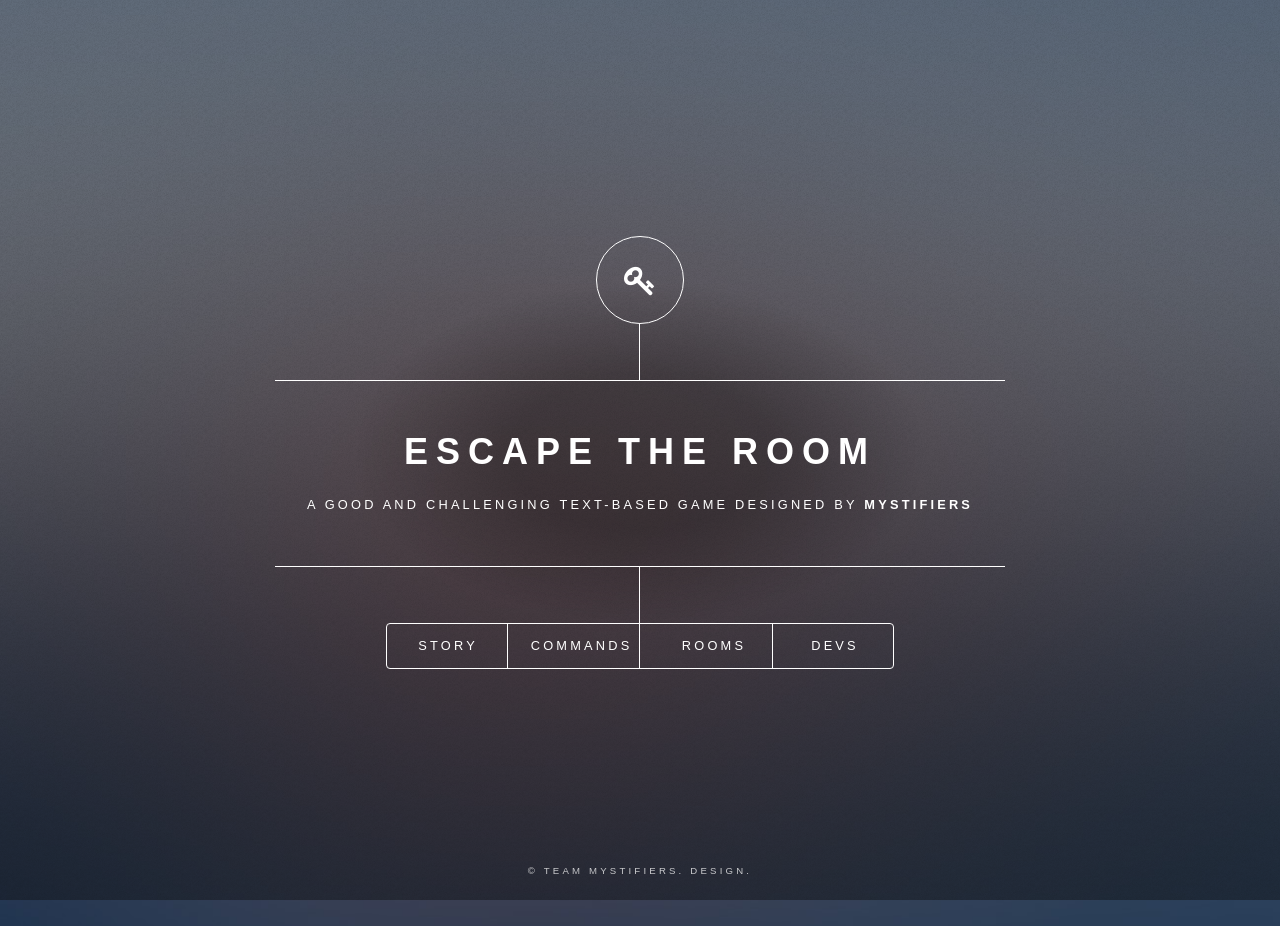
==== commit 47a4a0a1: "Update index.html" ====
--- a/index.html
+++ b/index.html
@@ -44,6 +44,11 @@
 								<h2 class="major">Story</h2>
 								<span class="image main"><img src="images/zz.png" alt="" /></span>
 								<p><i> Escape The Room Game: Text Edition </i> is a text-based game in which the user must escape the room using only the objects available inside the room. Some objects may require the user to solve some puzzles before it can be added to the inventory. </p>
+								<p>Click on the image to download the game!</p>
+								<a href="/game.jar" download>
+  									<img src="/images/dl.png" alt="" width="566" height="106">
+								</a>
+								<p><b>Note:</b> The download is not supported in Edge version 12, IE, Safari 10 (and earlier), or Opera version 12 (and earlier).</p>
 								<p></p>
 							</article>
 
@@ -98,7 +103,6 @@
 									- Portrait </br>
 									*Puzzles </br>
 								
-								<p><u><i> Second Room </i></u></p>
 								<span class="image main"><img src="images/roomlayout.jpg" alt="" /></span>
 								<p></p>
 							</article>
@@ -122,7 +126,7 @@
 
 				<!-- Footer -->
 					<footer id="footer">
-						<p class="copyright">&copy; Untitled. Design.</p>
+						<p class="copyright">&copy; Team Mystifiers. Design.</p>
 					</footer>
 
 			</div>
